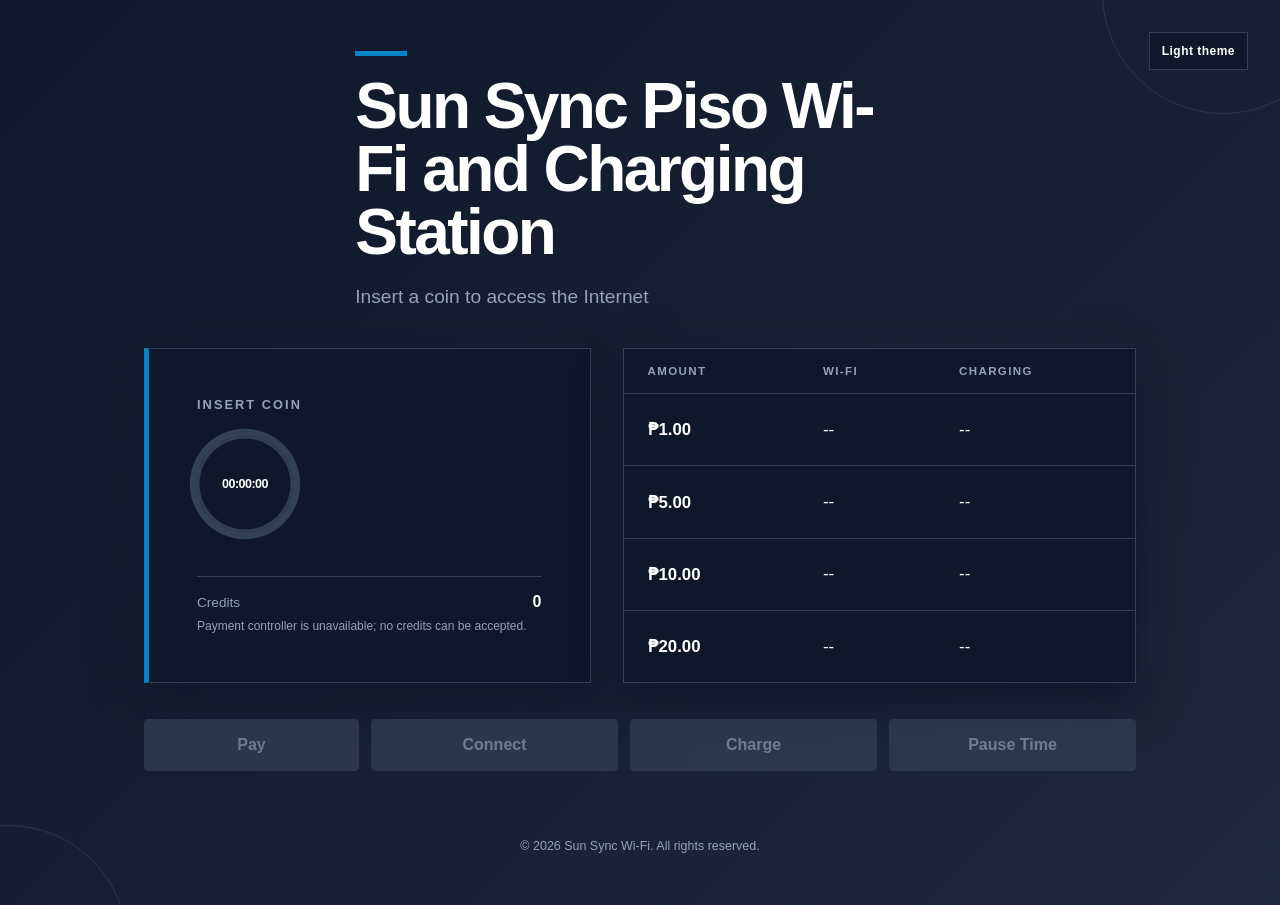
==== data/index.html @ 1baa05f6 "Add web asset sync script and LittleFS web pages Co-authored-by: Copilot <223556219+Copilot@users.no" ====
<!DOCTYPE html>
<html lang="en">
<head>
    <meta charset="UTF-8">
    <meta http-equiv="X-UA-Compatible" content="ie=edge, chrome=1">
    <meta name="viewport" content="width=device-width, initial-scale=1.0">
    <meta name="description" content="Portal Page for Sun Sync">
    <link rel="stylesheet" href="./resources/css/normalize.css">
    <link rel="stylesheet" href="./resources/css/index.css">
    <link rel="stylesheet" href="./resources/css/theme.css">
    <script>
        window.SUNSYNC_API_BASE = window.SUNSYNC_API_BASE ||
            (window.location.protocol === 'file:' ||
                ['localhost', '127.0.0.1'].includes(window.location.hostname)
                ? 'http://localhost:8000'
                : '');
    </script>
    <title>Sun Sync - Piso Wi-Fi</title>
</head>
<body>
    <div class="container">
        <button class="theme-toggle" type="button" aria-label="Switch theme">Light theme</button>
        <header>
            <h1>Sun Sync Piso Wi-Fi and Charging Station</h1>
            <p>Insert a coin to access the Internet</p>
        </header>
        <main class="content">
            <div class="slot-status">
                <h3>Insert Coin</h3>
                <span class="coin-status" role="timer" aria-label="No active session">
                    <span class="coin-clock" aria-hidden="true">00:00:00</span>
                </span>
                <div class="credit-status" aria-live="polite">
                    <span>Credits</span>
                    <strong id="credit-balance">0</strong>
                    <p id="credit-help">Coin acceptor input is not configured.</p>
                </div>
            </div>
            <table class="ref-table">
                <thead>
                    <tr>
                        <th>Amount</th>
                        <th>Wi-Fi</th>
                        <th>Charging</th>
                    </tr>
                </thead>
                <tbody>
                        <tr data-denomination="1"><td>&#8369;1.00</td><td class="wifi-time">--</td><td class="charging-time">--</td></tr>
                        <tr data-denomination="5"><td>&#8369;5.00</td><td class="wifi-time">--</td><td class="charging-time">--</td></tr>
                        <tr data-denomination="10"><td>&#8369;10.00</td><td class="wifi-time">--</td><td class="charging-time">--</td></tr>
                        <tr data-denomination="20"><td>&#8369;20.00</td><td class="wifi-time">--</td><td class="charging-time">--</td></tr>
                </tbody>
            </table>
        </main>
        <div class="btn-cont">
            <button class="btn btn-pay" type="button" disabled>Pay</button>
            <button class="btn btn-connect" type="button" disabled>Connect</button>
            <button class="btn btn-charge" type="button" disabled>Charge</button>
            <button class="btn btn-pause" type="button" disabled>Pause Time</button>
        </div>
        <p class="action-status" role="status" aria-live="polite"></p>
        <footer>
            <p>&copy; 2026 Sun Sync Wi-Fi. All rights reserved.</p>
        </footer>
    </div>
    <script src="./resources/js/theme.js"></script>
    <script src="./resources/js/index.js"></script>
</body>
</html>
---- data/resources/css/index.css ----
:root {
    --side-bg: #1e293b;
    --side-text: #94a3b8;
    --side-activeb: #0284c7;
    --side-textb: #ffffff;
    --side-hoverb: #334155;
    --color-border: #e2e8f0;
    --color-text: #1e293b;
    --head-bg: #0f172a;
}

* {
    box-sizing: border-box;
}

html {
    min-height: 100%;
}

body {
    min-width: 320px;
    min-height: 100svh;
    overflow-x: hidden;
    background: var(--side-bg);
    color: var(--color-text);
    font-family: 'Trebuchet MS', 'Segoe UI', sans-serif;
}

button {
    font: inherit;
}

.container {
    position: relative;
    display: flex;
    flex-direction: column;
    justify-content: center;
    width: 100%;
    min-height: 100svh;
    margin: 0 auto;
    padding: clamp(1.25rem, 4vw, 3.5rem);
    overflow: hidden;
    background: linear-gradient(135deg, var(--head-bg), var(--side-bg));
}

.container::before,
.container::after {
    position: absolute;
    z-index: 0;
    display: block;
    width: 15rem;
    height: 15rem;
    border: 1px solid var(--side-hoverb);
    border-radius: 50%;
    content: '';
    opacity: 0.65;
}

.container::before {
    top: -8rem;
    right: -4rem;
}

.container::after {
    bottom: -10rem;
    left: -7rem;
}

header,
.content,
.btn-cont,
footer {
    position: relative;
    z-index: 1;
    margin-right: auto;
    margin-left: auto;
}

header {
    max-width: 41rem;
    padding-bottom: clamp(1.5rem, 3vw, 2.25rem);
    color: var(--side-textb);
}

header::before {
    display: block;
    width: 3.25rem;
    height: 0.3rem;
    margin-bottom: 1.2rem;
    background: var(--side-activeb);
    content: '';
}

header h1 {
    max-width: 16ch;
    margin: 0;
    font-size: clamp(2.25rem, 5vw, 4.25rem);
    font-weight: 700;
    line-height: 0.98;
    letter-spacing: -0.04em;
}

header p {
    margin-top: 1.25rem;
    color: var(--side-text);
    font-size: clamp(1rem, 2vw, 1.2rem);
    line-height: 1.5;
}

.content {
    display: grid;
    grid-template-columns: minmax(16rem, 1fr) minmax(18rem, 1.15fr);
    align-items: stretch;
    gap: clamp(1rem, 3vw, 2rem);
    max-width: 62rem;
    width: 100%;
    min-width: 0;
}

.slot-status,
.ref-table {
    border: 1px solid var(--side-hoverb);
    background: var(--head-bg);
    box-shadow: 0 1.25rem 2.5rem var(--head-bg);
}

.slot-status {
    display: flex;
    flex-direction: column;
    justify-content: center;
    min-height: 17rem;
    padding: clamp(1.5rem, 5vw, 3rem);
    border-left: 0.35rem solid var(--side-activeb);
    color: var(--side-textb);
}

.slot-status h3 {
    margin: 0;
    color: var(--side-text);
    font-size: 0.8rem;
    font-weight: 700;
    letter-spacing: 0.16em;
    text-transform: uppercase;
}

.coin-status {
    --timer-progress: 0%;
    --timer-color: var(--side-activeb);
    display: grid;
    place-items: center;
    width: 6rem;
    height: 6rem;
    margin: 1.5rem 0;
    border-radius: 50%;
    box-shadow: 0 0 0 0.45rem var(--side-hoverb);
    background: radial-gradient(circle, var(--head-bg) 66%, transparent 68%),
        conic-gradient(var(--timer-color) var(--timer-progress), var(--side-hoverb) 0);
    transition: background 0.3s ease, box-shadow 0.3s ease;
}

.coin-status.is-active {
    --timer-color: #22c55e;
    box-shadow: 0 0 0 0.45rem rgb(34 197 94 / 20%);
}

.coin-status.is-paused {
    --timer-color: #f59e0b;
    box-shadow: 0 0 0 0.45rem rgb(245 158 11 / 20%);
}

.coin-clock {
    color: var(--side-textb);
    font-size: 0.78rem;
    font-variant-numeric: tabular-nums;
    font-weight: 700;
    letter-spacing: -0.04em;
}

.credit-status {
    display: grid;
    grid-template-columns: 1fr auto;
    align-items: baseline;
    gap: 0.4rem 1rem;
    margin-top: 1.25rem;
    padding-top: 1rem;
    border-top: 1px solid var(--side-hoverb);
    color: var(--side-text);
    font-size: 0.85rem;
}

.credit-status strong {
    color: var(--side-textb);
    font-size: 1rem;
}

.credit-status p {
    grid-column: 1 / -1;
    margin: 0;
    font-size: 0.75rem;
    line-height: 1.4;
}

.ref-table {
    width: 100%;
    height: auto;
    border-collapse: collapse;
    overflow: hidden;
    color: var(--side-textb);
    text-align: left;
}

.ref-table th,
.ref-table td {
    padding: 1rem clamp(1rem, 3vw, 1.5rem);
    border-bottom: 1px solid var(--side-hoverb);
}

.ref-table th {
    color: var(--side-text);
    font-size: 0.72rem;
    letter-spacing: 0.12em;
    text-transform: uppercase;
}

.ref-table td {
    font-size: clamp(0.95rem, 2vw, 1.05rem);
}

.ref-table td:first-child {
    color: var(--side-textb);
    font-weight: 700;
}

.ref-table tr:last-child td {
    border-bottom: 0;
}

.ref-table tbody tr {
    transition: background-color 180ms ease;
}

.ref-table tbody tr:hover {
    background: var(--side-hoverb);
}

.btn-cont {
    display: flex;
    flex-wrap: wrap;
    gap: 0.75rem;
    max-width: 62rem;
    width: 100%;
    margin-top: clamp(1.5rem, 3vw, 2.25rem);
}

.btn {
    min-height: 3.25rem;
    padding: 0.75rem 1.25rem;
    border: 1px solid var(--side-activeb);
    border-radius: 0.25rem;
    cursor: pointer;
    font-weight: 700;
    transition: background-color 180ms ease, color 180ms ease, transform 180ms ease;
}

.btn-pay {
    flex: 1 1 10rem;
    background: var(--side-activeb);
    color: var(--side-textb);
}

.btn-connect,
.btn-charge,
.btn-pause {
    flex: 1 1 12rem;
    background: var(--head-bg);
    color: var(--side-textb);
}

.btn:hover,
.btn:focus-visible {
    background: var(--side-hoverb);
    color: var(--side-textb);
}

.btn-pay:hover,
.btn-pay:focus-visible {
    background: var(--side-hoverb);
}

.btn:active {
    transform: translateY(1px);
}

.btn:disabled {
    border-color: var(--side-hoverb);
    background: var(--side-hoverb);
    color: var(--side-text);
    cursor: not-allowed;
    opacity: 0.7;
    transform: none;
}

.btn:focus-visible {
    outline: 2px solid var(--side-textb);
    outline-offset: 3px;
}

.action-status {
    position: relative;
    z-index: 1;
    min-height: 1.25rem;
    max-width: 62rem;
    width: 100%;
    margin: 0.75rem auto 0;
    color: var(--side-text);
    font-size: 0.85rem;
}

footer {
    padding-top: clamp(1.5rem, 3vw, 2.25rem);
    color: var(--side-text);
    font-size: 0.78rem;
}

footer p {
    margin: 0;
}

@keyframes pulse {
    0%,
    100% {
        opacity: 1;
    }
    50% {
        opacity: 0.55;
    }
}

@media (max-width: 700px) {
    .container {
        padding: 1.25rem;
    }

    header {
        padding-bottom: 1.75rem;
    }

    header h1 {
        max-width: 15ch;
        font-size: clamp(2.25rem, 13vw, 3.5rem);
    }

    .content {
        grid-template-columns: 1fr;
    }

    .slot-status {
        min-height: 13rem;
    }

    .ref-table th,
    .ref-table td {
        padding: 0.85rem 1rem;
    }
}

@media (min-width: 701px) and (max-height: 760px) {
    .container {
        padding-top: 2rem;
        padding-bottom: 2rem;
    }
}

@media (prefers-reduced-motion: reduce) {
    *,
    *::before,
    *::after {
        scroll-behavior: auto !important;
        animation-duration: 0.01ms !important;
        animation-iteration-count: 1 !important;
        transition-duration: 0.01ms !important;
    }
}
---- data/resources/css/theme.css ----
:root[data-theme='light'] {
    --side-bg: #f1f5f9;
    --side-text: #475569;
    --side-activeb: #0284c7;
    --side-textb: #0f172a;
    --side-hoverb: #cbd5e1;
    --color-border: #cbd5e1;
    --color-text: #0f172a;
    --head-bg: #ffffff;
}

body,
.container,
.panels,
.sidebar,
.dash-head,
.card,
.slot-status,
.ref-table,
#form-login {
    transition: background-color 180ms ease, color 180ms ease, border-color 180ms ease;
}

.theme-toggle {
    min-height: 2.35rem;
    padding: 0.45rem 0.75rem;
    border: 1px solid var(--side-hoverb);
    background: var(--head-bg);
    color: var(--side-textb);
    cursor: pointer;
    font: inherit;
    font-size: 0.75rem;
    font-weight: 700;
    letter-spacing: 0.04em;
    transition: background-color 180ms ease, border-color 180ms ease, color 180ms ease;
}

.theme-toggle:hover,
.theme-toggle:focus-visible {
    border-color: var(--side-activeb);
    background: var(--side-hoverb);
}

.theme-toggle:focus-visible {
    outline: 2px solid var(--side-activeb);
    outline-offset: 2px;
}

.container > .theme-toggle {
    position: absolute;
    z-index: 2;
    top: clamp(1.25rem, 4vw, 2rem);
    right: clamp(1.25rem, 4vw, 2rem);
}

@media (max-width: 700px) {
    .container > .theme-toggle {
        position: static;
        align-self: flex-end;
        margin-bottom: -0.75rem;
    }
}

@media (prefers-reduced-motion: reduce) {
    .theme-toggle,
    body,
    .container,
    .panels,
    .sidebar,
    .dash-head,
    .card,
    .slot-status,
    .ref-table,
    #form-login {
        transition-duration: 0.01ms !important;
    }
}
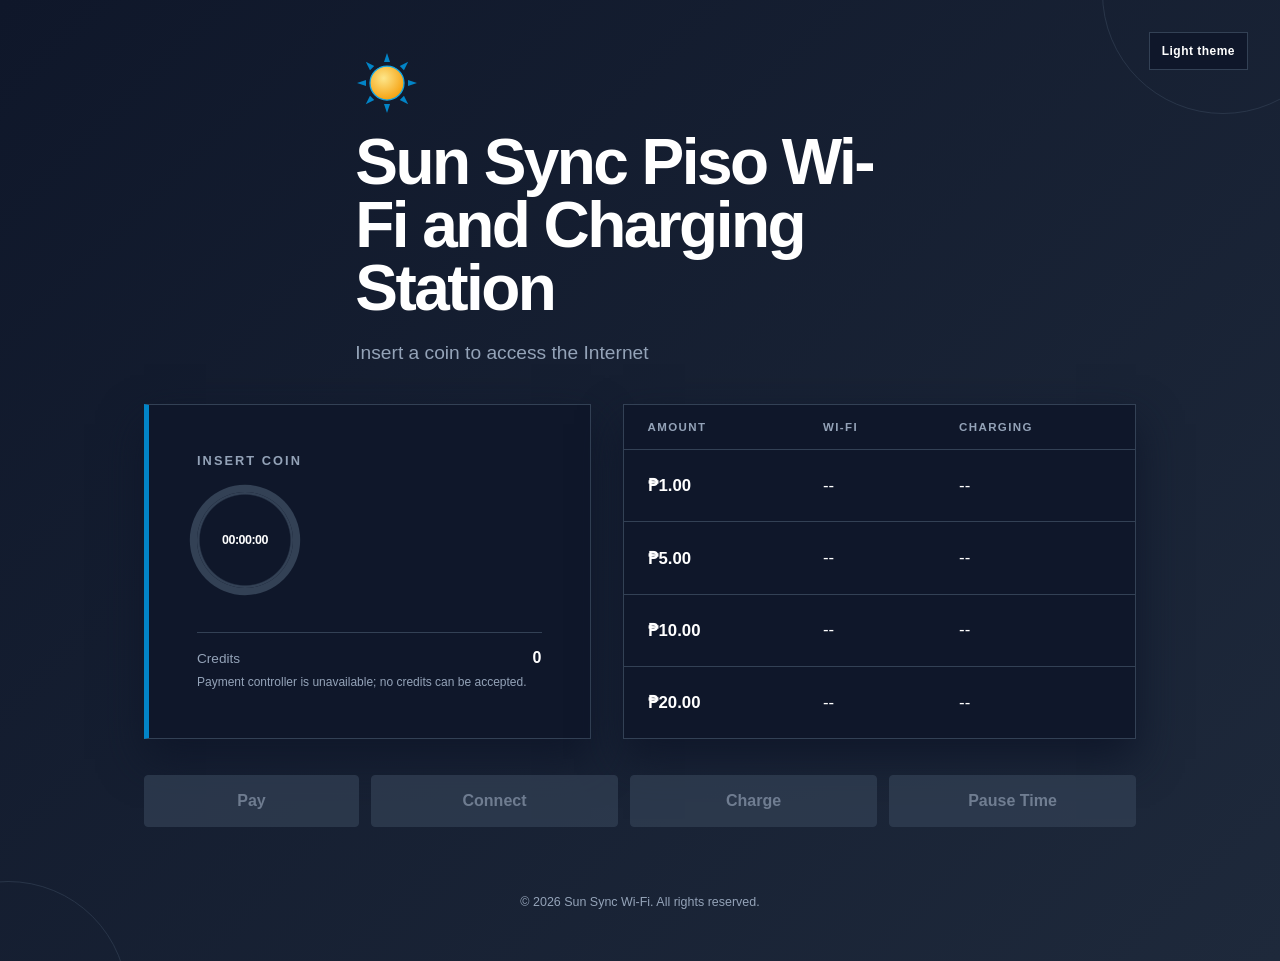
==== commit 540161b4: "Add sun logo and SVG favicon to the captive portal Co-authored-by: Copilot <223556219+Copilot@users." ====
--- a/data/index.html
+++ b/data/index.html
@@ -5,6 +5,7 @@
     <meta http-equiv="X-UA-Compatible" content="ie=edge, chrome=1">
     <meta name="viewport" content="width=device-width, initial-scale=1.0">
     <meta name="description" content="Portal Page for Sun Sync">
+    <link rel="icon" type="image/svg+xml" href="./resources/img/sun-logo.svg">
     <link rel="stylesheet" href="./resources/css/normalize.css">
     <link rel="stylesheet" href="./resources/css/index.css">
     <link rel="stylesheet" href="./resources/css/theme.css">
@@ -21,6 +22,7 @@
     <div class="container">
         <button class="theme-toggle" type="button" aria-label="Switch theme">Light theme</button>
         <header>
+            <img class="brand-logo" src="./resources/img/sun-logo.svg" alt="" width="64" height="64">
             <h1>Sun Sync Piso Wi-Fi and Charging Station</h1>
             <p>Insert a coin to access the Internet</p>
         </header>
@@ -64,6 +66,6 @@
         </footer>
     </div>
     <script src="./resources/js/theme.js"></script>
-    <script src="./resources/js/index.js"></script>
+    <script src="./resources/js/index.js?v=3"></script>
 </body>
 </html>
--- a/data/resources/css/index.css
+++ b/data/resources/css/index.css
@@ -82,13 +82,11 @@
     color: var(--side-textb);
 }
 
-header::before {
+header .brand-logo {
     display: block;
-    width: 3.25rem;
-    height: 0.3rem;
-    margin-bottom: 1.2rem;
-    background: var(--side-activeb);
-    content: '';
+    width: 4rem;
+    height: 4rem;
+    margin-bottom: 1rem;
 }
 
 header h1 {
